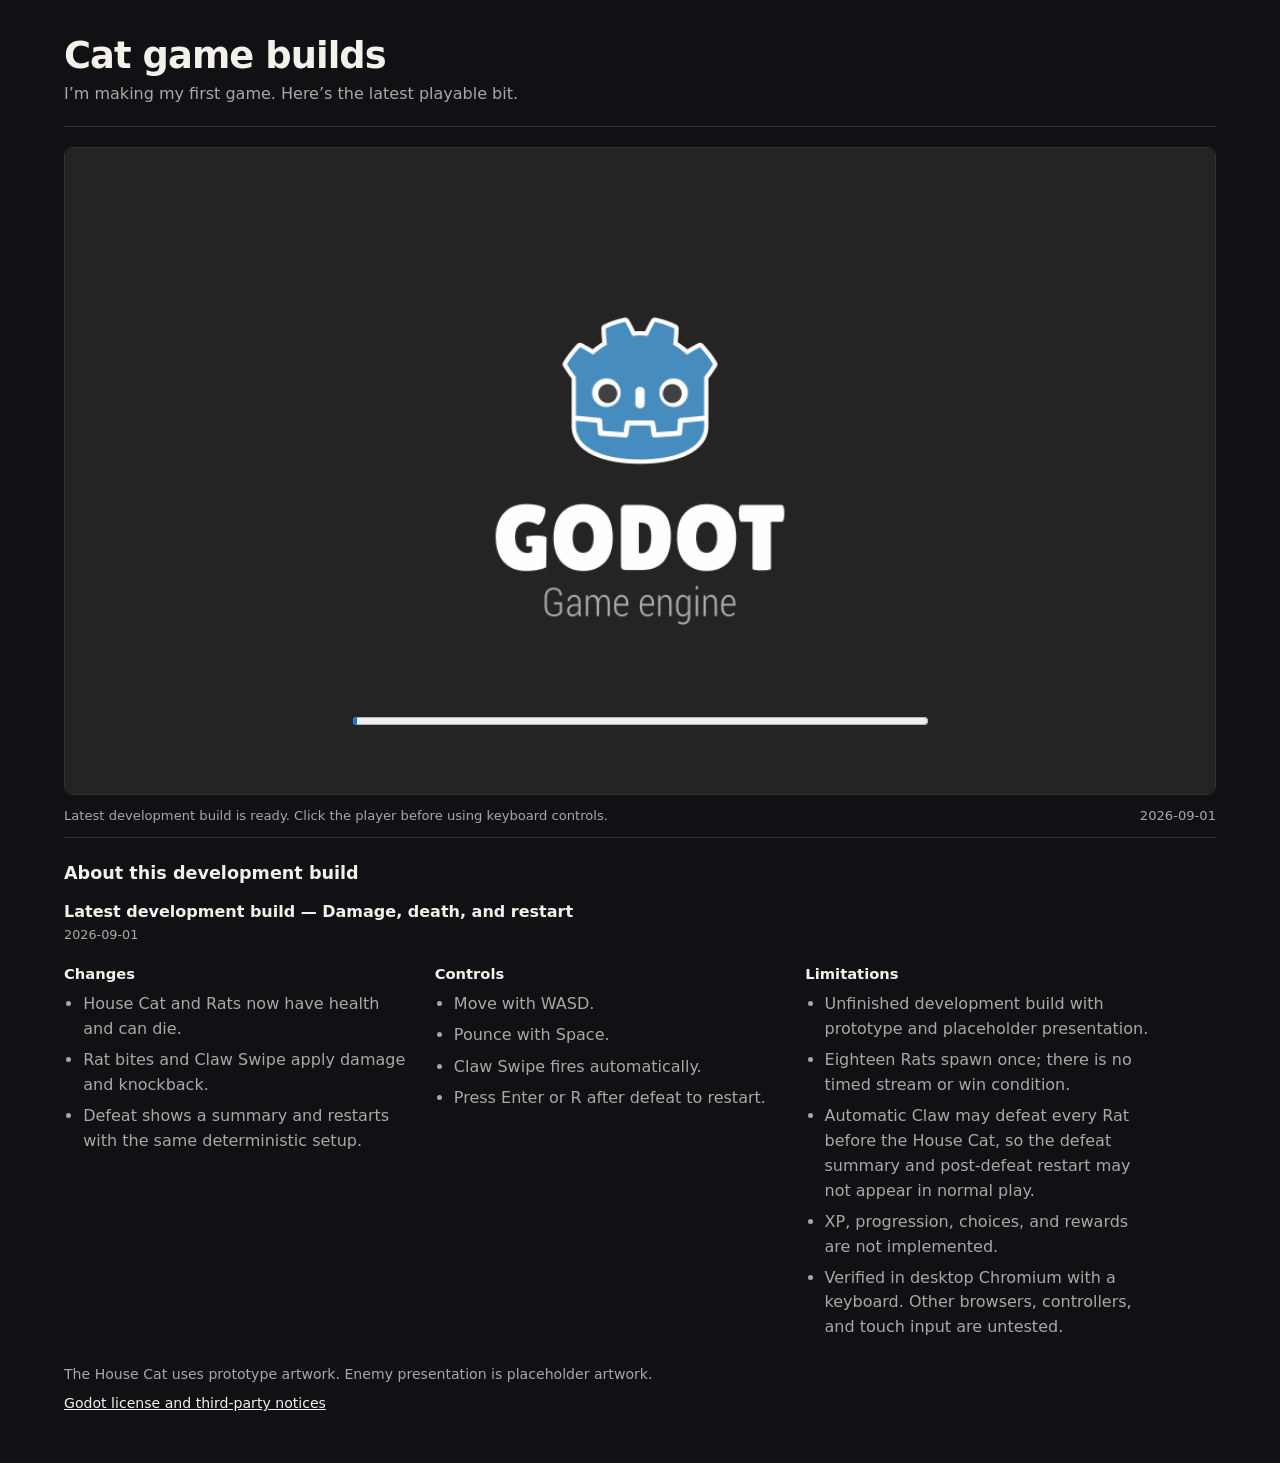
==== index.html @ 37144393 "Latest development build — Damage, death, and restart" ====
<!doctype html>
<html lang="en">
  <head>
    <meta charset="utf-8">
    <meta name="viewport" content="width=device-width, initial-scale=1">
    <meta
      name="description"
      content="I’m making my first game. Here’s the latest playable bit."
    >
    <title>Cat game builds</title>
    <link rel="stylesheet" href="./styles.css">
    <script type="module" src="./app.js"></script>
  </head>
  <body>
    <a class="skip-link" href="#player">Skip to build</a>

    <header class="site-header">
      <h1>Cat game builds</h1>
      <p class="intro">I’m making my first game. Here’s the latest playable bit.</p>
    </header>

    <main class="page-shell">
      <section class="player-panel" aria-labelledby="player-title">
        <h2 id="player-title" class="visually-hidden">Build player</h2>

        <div id="player" class="player-frame">
          <iframe
            id="build-frame"
            title="Latest playable cat game development build"
            aria-describedby="build-status"
            allow="autoplay; fullscreen"
            allowfullscreen
            tabindex="-1"
          ></iframe>

          <div id="player-placeholder" class="player-placeholder">
            <div>
              <p id="placeholder-title" class="placeholder-title">
                Loading the latest build…
              </p>
              <p id="placeholder-copy" class="placeholder-copy">
                Checking whether a playable build is available.
              </p>
            </div>
          </div>
        </div>

        <div class="status-row">
          <p
            id="build-status"
            class="build-status"
            role="status"
            aria-live="polite"
            aria-atomic="true"
            data-state="loading"
          >
            Loading the latest build…
          </p>
          <p id="build-date" class="build-date" hidden></p>
        </div>
      </section>

      <section class="build-notes" aria-labelledby="build-notes-title">
        <h2 id="build-notes-title">About this development build</h2>

        <div
          id="build-details"
          class="build-details"
          aria-live="polite"
          aria-busy="true"
        >
          <p class="empty-message">Loading build details…</p>
        </div>

        <p class="artwork-notice">
          The House Cat uses prototype artwork. Enemy presentation is placeholder
          artwork.
        </p>

        <p class="notices-link">
          <a href="./builds/latest/third-party-notices.html">
            Godot license and third-party notices
          </a>
        </p>
      </section>
    </main>
  </body>
</html>
---- styles.css ----
:root {
  color-scheme: dark;
  --background: #101114;
  --surface: #17191d;
  --surface-strong: #0b0c0f;
  --text: #f4f1ea;
  --muted: #aaa8a2;
  --border: #303238;
  --focus: #f0a56f;
  --error: #ef9b91;
  font-family: ui-sans-serif, system-ui, -apple-system, BlinkMacSystemFont, "Segoe UI",
    sans-serif;
  font-synthesis: none;
}

* {
  box-sizing: border-box;
}

html {
  min-width: 20rem;
  background: var(--background);
}

body {
  min-height: 100vh;
  margin: 0;
  overflow-x: hidden;
  color: var(--text);
  background: var(--background);
}

.skip-link {
  position: fixed;
  top: 0.75rem;
  left: 0.75rem;
  z-index: 10;
  padding: 0.65rem 0.8rem;
  color: var(--background);
  background: var(--text);
  border-radius: 0.35rem;
  transform: translateY(-180%);
}

.skip-link:focus {
  transform: translateY(0);
}

.site-header,
.page-shell {
  width: min(72rem, calc(100% - 2rem));
  margin-inline: auto;
}

.site-header {
  padding-block: 2.25rem 1.25rem;
  border-bottom: 1px solid var(--border);
}

h1,
h2,
p {
  margin-top: 0;
}

h1 {
  margin-bottom: 0.35rem;
  font-size: clamp(1.7rem, 4vw, 2.3rem);
  font-weight: 700;
  letter-spacing: -0.025em;
  line-height: 1.1;
}

h2 {
  margin-bottom: 1rem;
  font-size: 1.1rem;
  font-weight: 650;
  line-height: 1.3;
}

.intro {
  margin-bottom: 0;
  color: var(--muted);
  line-height: 1.5;
}

.page-shell {
  padding-block: 1.25rem 3rem;
}

.player-panel {
  min-width: 0;
}

.player-frame {
  position: relative;
  width: 100%;
  overflow: hidden;
  aspect-ratio: 16 / 9;
  background: var(--surface-strong);
  border: 1px solid var(--border);
  border-radius: 0.5rem;
}

.player-frame iframe {
  display: block;
  width: 100%;
  height: 100%;
  border: 0;
  background: var(--surface-strong);
}

.player-placeholder {
  position: absolute;
  inset: 0;
  display: grid;
  place-items: center;
  padding: 1.25rem;
  text-align: center;
  background: var(--surface-strong);
}

.player-placeholder[hidden] {
  display: none;
}

.placeholder-title {
  margin-bottom: 0.35rem;
  font-size: clamp(1.1rem, 3vw, 1.4rem);
  font-weight: 650;
}

.placeholder-copy {
  margin-bottom: 0;
  color: var(--muted);
  line-height: 1.5;
}

.status-row {
  display: flex;
  align-items: baseline;
  justify-content: space-between;
  gap: 1rem;
  padding-block: 0.7rem;
  border-bottom: 1px solid var(--border);
}

.build-status,
.build-date {
  margin: 0;
  color: var(--muted);
  font-size: 0.82rem;
  line-height: 1.5;
}

.build-status[data-state="error"] {
  color: var(--error);
}

.build-notes {
  padding-top: 1.5rem;
}

.build-details {
  max-width: 68rem;
}

.build-entry h3 {
  margin: 0 0 0.25rem;
  font-size: 1rem;
  font-weight: 650;
  line-height: 1.4;
}

.build-entry time {
  display: block;
  margin-bottom: 0.75rem;
  color: var(--muted);
  font-size: 0.8rem;
}

.detail-grid {
  display: grid;
  grid-template-columns: repeat(3, minmax(0, 1fr));
  gap: 1.5rem;
  margin-top: 1.4rem;
}

.detail-grid h4 {
  margin: 0 0 0.65rem;
  font-size: 0.92rem;
  font-weight: 650;
}

.detail-grid ul {
  margin: 0;
  padding-left: 1.2rem;
  color: var(--muted);
}

.detail-grid li {
  line-height: 1.55;
}

.detail-grid li + li {
  margin-top: 0.4rem;
}

.artwork-notice,
.notices-link {
  max-width: 48rem;
  color: var(--muted);
  font-size: 0.88rem;
  line-height: 1.55;
}

.artwork-notice {
  margin: 1.5rem 0 0;
}

.notices-link {
  margin: 0.45rem 0 0;
}

.notices-link a {
  color: var(--text);
}

.empty-message {
  margin: 0;
  color: var(--muted);
  line-height: 1.55;
}

.visually-hidden {
  position: absolute;
  width: 1px;
  height: 1px;
  padding: 0;
  margin: -1px;
  overflow: hidden;
  clip: rect(0, 0, 0, 0);
  white-space: nowrap;
  border: 0;
}

:focus-visible {
  outline: 0.2rem solid var(--focus);
  outline-offset: 0.18rem;
}

@media (max-width: 40rem) {
  .site-header,
  .page-shell {
    width: min(100% - 1rem, 72rem);
  }

  .site-header {
    padding-top: 1.5rem;
  }

  .detail-grid {
    grid-template-columns: 1fr;
    gap: 1.25rem;
  }

  .status-row {
    align-items: flex-start;
    flex-direction: column;
    gap: 0.2rem;
  }
}

@media (prefers-reduced-motion: reduce) {
  *,
  *::before,
  *::after {
    scroll-behavior: auto !important;
    transition-duration: 0.01ms !important;
  }
}
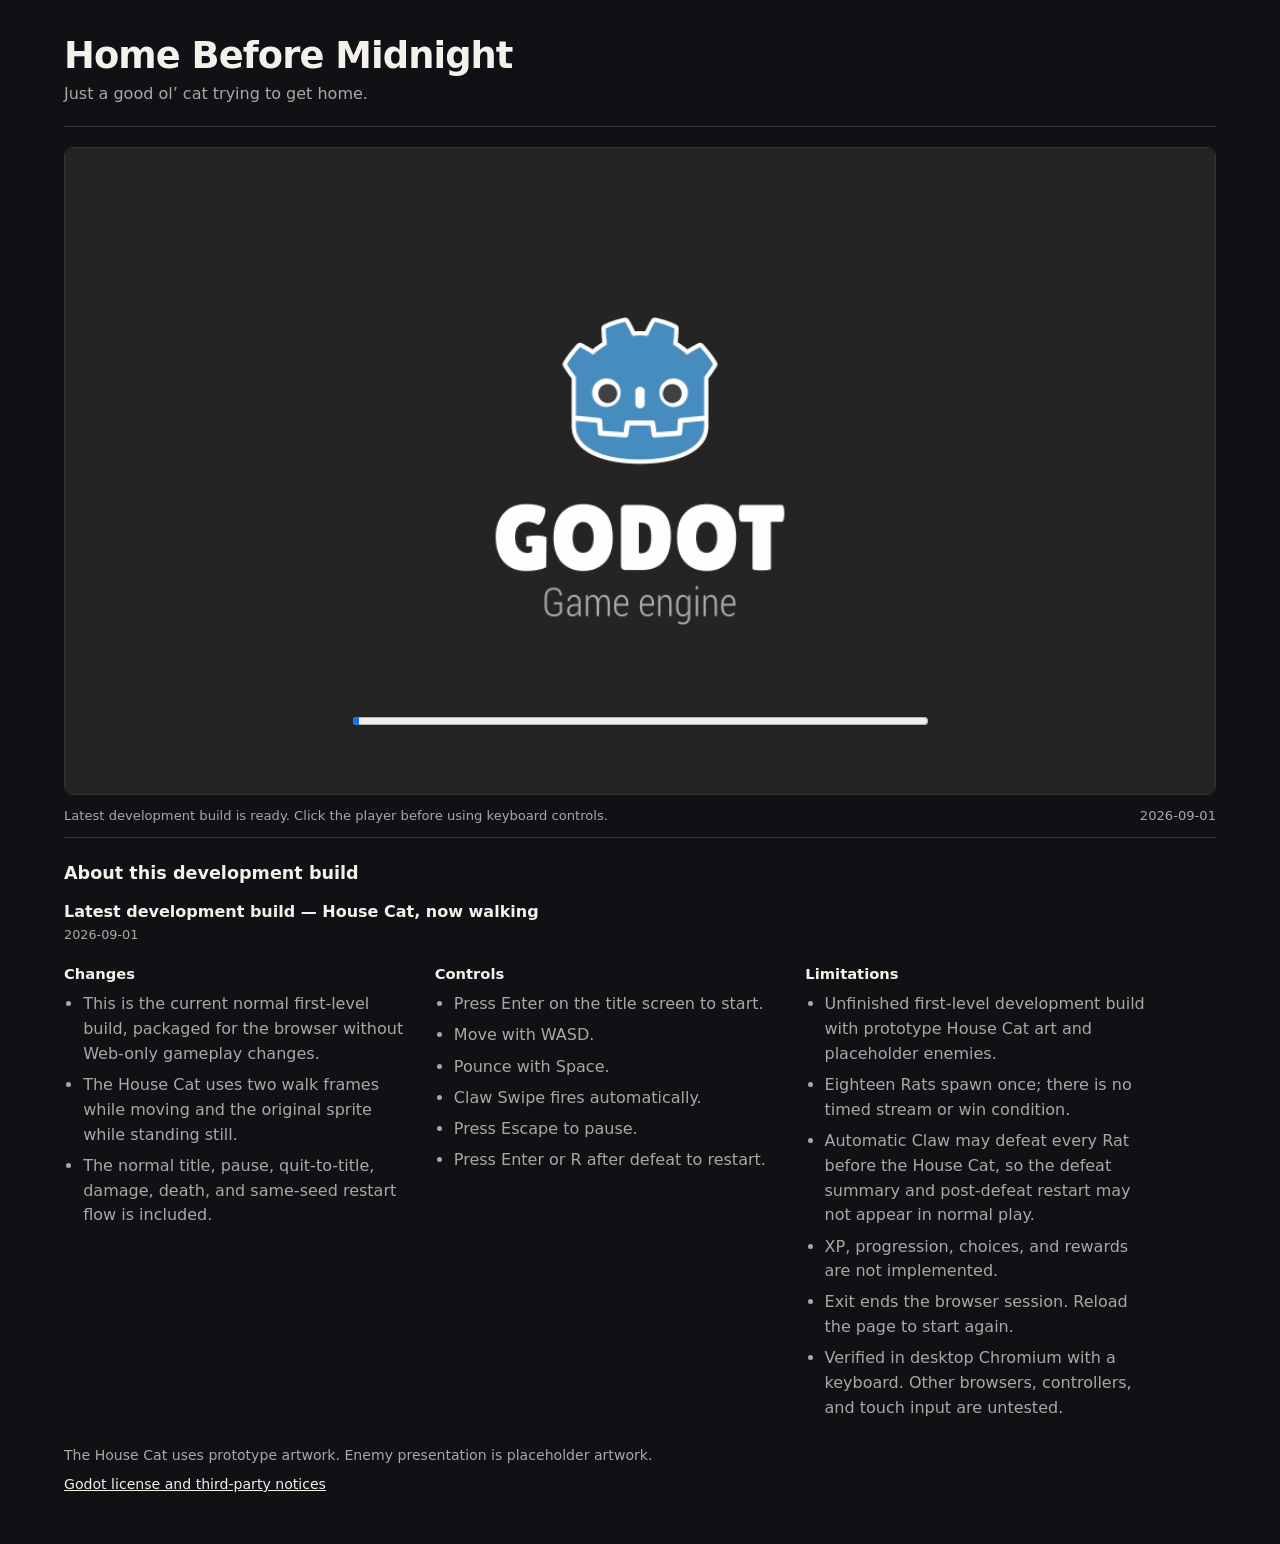
==== commit fb43121f: "feat(site): show game title and tagline" ====
--- a/index.html
+++ b/index.html
@@ -5,9 +5,9 @@
     <meta name="viewport" content="width=device-width, initial-scale=1">
     <meta
       name="description"
-      content="I’m making my first game. Here’s the latest playable bit."
+      content="Just a good ol’ cat trying to get home."
     >
-    <title>Cat game builds</title>
+    <title>Home Before Midnight</title>
     <link rel="stylesheet" href="./styles.css">
     <script type="module" src="./app.js"></script>
   </head>
@@ -15,8 +15,8 @@
     <a class="skip-link" href="#player">Skip to build</a>
 
     <header class="site-header">
-      <h1>Cat game builds</h1>
-      <p class="intro">I’m making my first game. Here’s the latest playable bit.</p>
+      <h1>Home Before Midnight</h1>
+      <p class="intro">Just a good ol’ cat trying to get home.</p>
     </header>
 
     <main class="page-shell">
